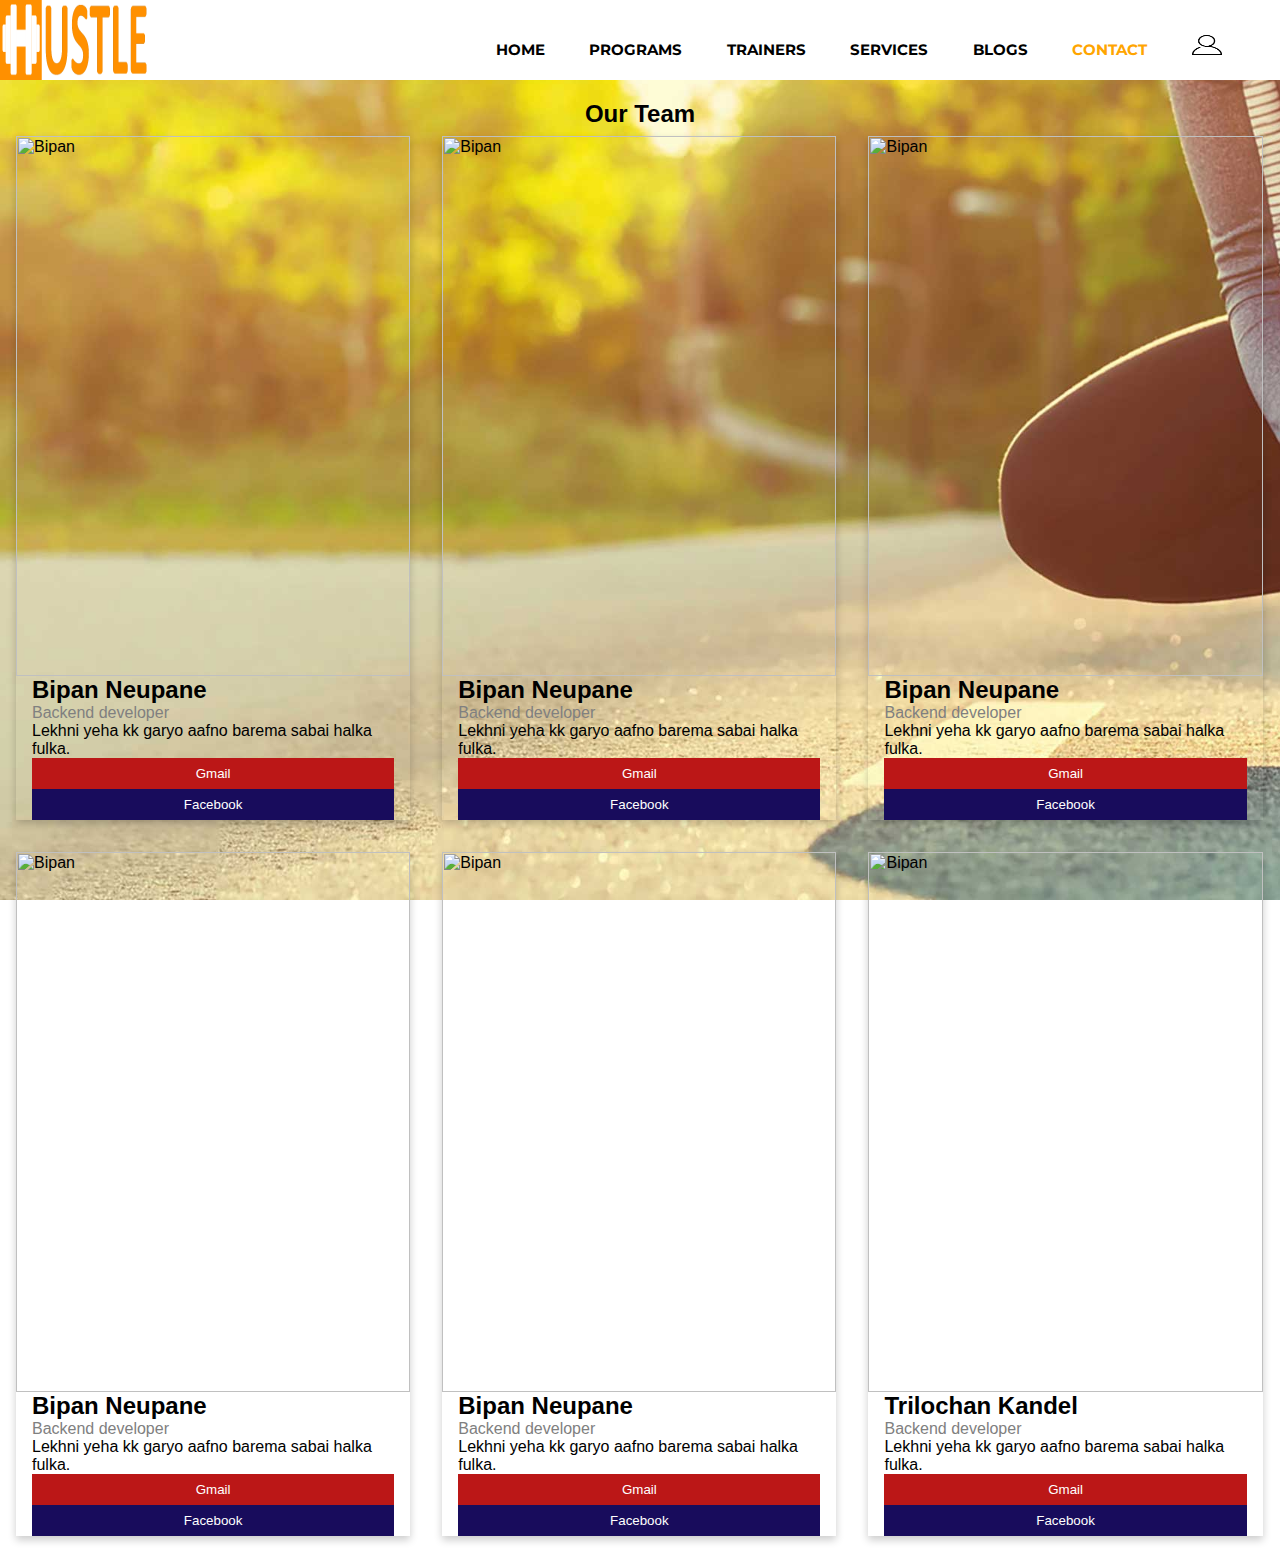
==== html/contact.html @ 72abf1bb "Initial commit" ====
<html>
<head>
     <tittle></tittle>
     <link rel="stylesheet" type="text/css" href="../css/main.css">
     <link rel="stylesheet" type="text/css" href="../css/contact.css">
		 <link href='http://fonts.googleapis.com/css?family=Montserrat:400,700%7CPT+Serif:400,700,400italic' rel='stylesheet'>
     <link href="https://fonts.googleapis.com/css?family=Montserrat|Open+Sans" rel="stylesheet">
</head>
<body>

		<div class="menu">
			
			<div class="leftmenu">
			   <img src="../photo/logo.png" alt="">
			</div>


			      <div class="rightmenu">
                  <ul>
                     <li><a href="index.html"> Home </a></li>
                     <li><a href="programs.html"> Programs </a></li>
                     <li><a href="trainers.html">Trainers</a>  </li>
                     <li><a href="services.html">Services</a>  </li>
                     <li><a href="blogs.html">Blogs</a>  </li>
                     <li class="active"><a href="contact.html">Contact</a>  </li>
                     <li> <img src="../photo/log.png" alt=""></li>
                  </ul>
			      </div>
            </div>

             <h2 style="text-align:center; padding-top:100px; ">Our Team</h2>
             <div class="row">
               <div class="column">
                 <div class="card">
                   <img src="" alt="Bipan" style="width:100%">
                   <div class="container">
                     <h2>Bipan Neupane</h2>
                     <p class="title">Backend developer</p>
                     <p>Lekhni yeha kk garyo aafno barema sabai halka fulka.</p>
                     <a href="mailto:tkandel37@gmail.com"><button class="gamil"><a href="mailto:tkandel37@gmail.com">Gmail</a></button></a>
                     <a href="https://www.facebook.com/"> <button class="button"><a href="https://www.facebook.com/">Facebook</a></button></a>
                   </div>
                 </div>
               </div>
               <div class="column">
                 <div class="card">
                   <img src="" alt="Bipan" style="width:100%">
                   <div class="container">
                     <h2>Bipan Neupane</h2>
                     <p class="title">Backend developer</p>
                     <p>Lekhni yeha kk garyo aafno barema sabai halka fulka.</p>
                     <a href="mailto:tkandel37@gmail.com"><button class="gamil"><a href="mailto:tkandel37@gmail.com">Gmail</a></button></a>
                     <a href="https://www.facebook.com/"> <button class="button"><a href="https://www.facebook.com/">Facebook</a></button></a>
                   </div>
                 </div>
               </div>
               <div class="column">
                 <div class="card">
                   <img src="" alt="Bipan" style="width:100%">
                   <div class="container">
                     <h2>Bipan Neupane</h2>
                     <p class="title">Backend developer</p>
                     <p>Lekhni yeha kk garyo aafno barema sabai halka fulka.</p>
                     <a href="mailto:tkandel37@gmail.com"><button class="gamil"><a href="mailto:tkandel37@gmail.com">Gmail</a></button></a>
                     <a href="https://www.facebook.com/"> <button class="button"><a href="https://www.facebook.com/">Facebook</a></button></a>
                   </div>
                 </div>
               </div>
               <div class="column">
                 <div class="card">
                   <img src="" alt="Bipan" style="width:100%">
                   <div class="container">
                     <h2>Bipan Neupane</h2>
                     <p class="title">Backend developer</p>
                     <p>Lekhni yeha kk garyo aafno barema sabai halka fulka.</p>
                     <a href="mailto:tkandel37@gmail.com"><button class="gamil"><a href="mailto:tkandel37@gmail.com">Gmail</a></button></a>
                     <a href="https://www.facebook.com/"> <button class="button"><a href="https://www.facebook.com/">Facebook</a></button></a>
                   </div>
                 </div>
               </div>
               <div class="column">
                 <div class="card">
                   <img src="" alt="Bipan" style="width:100%">
                   <div class="container">
                     <h2>Bipan Neupane</h2>
                     <p class="title">Backend developer</p>
                     <p>Lekhni yeha kk garyo aafno barema sabai halka fulka.</p>
                     <a href="mailto:tkandel37@gmail.com"><button class="gamil"><a href="mailto:tkandel37@gmail.com">Gmail</a></button></a>
                     <a href="https://www.facebook.com/"> <button class="button"><a href="https://www.facebook.com/">Facebook</a></button></a>
                   </div>
                 </div>
               </div>
               <div class="column">
                 <div class="card">
                   <img src="" alt="Bipan" style="width:100%">
                   <div class="container">
                     <h2>Trilochan Kandel</h2>
                     <p class="title">Backend developer</p>
                     <p>Lekhni yeha kk garyo aafno barema sabai halka fulka.</p>
                     <a href="mailto:tkandel37@gmail.com"><button class="gamil"><a href="mailto:tkandel37@gmail.com">Gmail</a></button></a>
                     <a href="https://www.facebook.com/"> <button class="button"><a href="https://www.facebook.com/">Facebook</a></button></a>
                   </div>
                 </div>
               </div>
             </div>
 </body>
</html>
---- css/main.css ----
*{
    margin:0px;
    padding:0px;
}

body{
	background-image: url('../photo/rr.jpg');
	background-size: cover;
	background-attachment: fixed;
}

.menu{
	width: 100%;
	height: 80px;
	margin-top:0%;
	background-color: rgba(255,255,255,1);
	position:fixed;
	z-index:2;
}

.leftmenu{
	width: 20%;
	line-height: 80px;
	float: left;
}

.leftmenu img{
	height: 80px;
	width: 150px;
	line-height: 80px;

	}

.rightmenu{
	width: 80%;
	line-height: 100px;
	float: right;
}

.rightmenu ul{
	 margin-left: 200px;
}


.rightmenu ul li{
	font-family: 'Montserrat', sans-serif;
	display: inline-block;
	list-style: none;
	font-size: 15px;
	font-weight: bold;
	line-height: 60px;
	margin-left: 40px;
	text-transform: uppercase;

}
.rightmenu ul li a{
	text-decoration:none;
	color:black;
}

.rightmenu .active a{
	color: orange;
}
.rightmenu ul li a:hover{
	color: orange;
}
.rightmenu img{
	width: 30px;
	height: 20px;
}
---- css/contact.css ----
body {
    font-family: Arial, Helvetica, sans-serif;
    margin: 0;
  }
  
  html {
    box-sizing: border-box;
  }
  
  *, *:before, *:after {
    box-sizing: inherit;
  }
  .row{
    height:60vh;
  }
  .column {
    float: left;
    width: 33.3%;
    margin-bottom: 16px;
    padding: 0 8px;
  }
  
  .card {
    box-shadow: 0 4px 8px 0 rgba(0, 0, 0, 0.2);
    margin: 8px;
  }
  
  .container {
    padding: 0 16px;
  }
  
  .container::after, .row::after {
    content: "";
    clear: both;
    display: table;
  }
  
  .title {
    color: grey;
  }
  .button {
    border: none;
    outline: 0;
    display: inline-block;
    padding: 8px;
    text-decoration: none;
    background-color: rgb(24, 12, 92);
    text-align: center;
    cursor: pointer;
    width: 100%;
  }
  .button a{
    text-decoration:none;
    color:white;
  }
  .gamil{
    border: none;
    outline: 0;
    display: inline-block;
    padding: 8px;
    text-decoration: none;
    background-color: rgb(187, 23, 23);
    text-align: center;
    cursor: pointer;
    width: 100%;
  }
  .gamil a{
    text-decoration:none;
    color:white;
  }
  .gmail:hover {
    background-color: #555;
  }
  @media screen and (max-width: 650px) {
    .column {
      width: 100%;
      display: block;
    }
  }
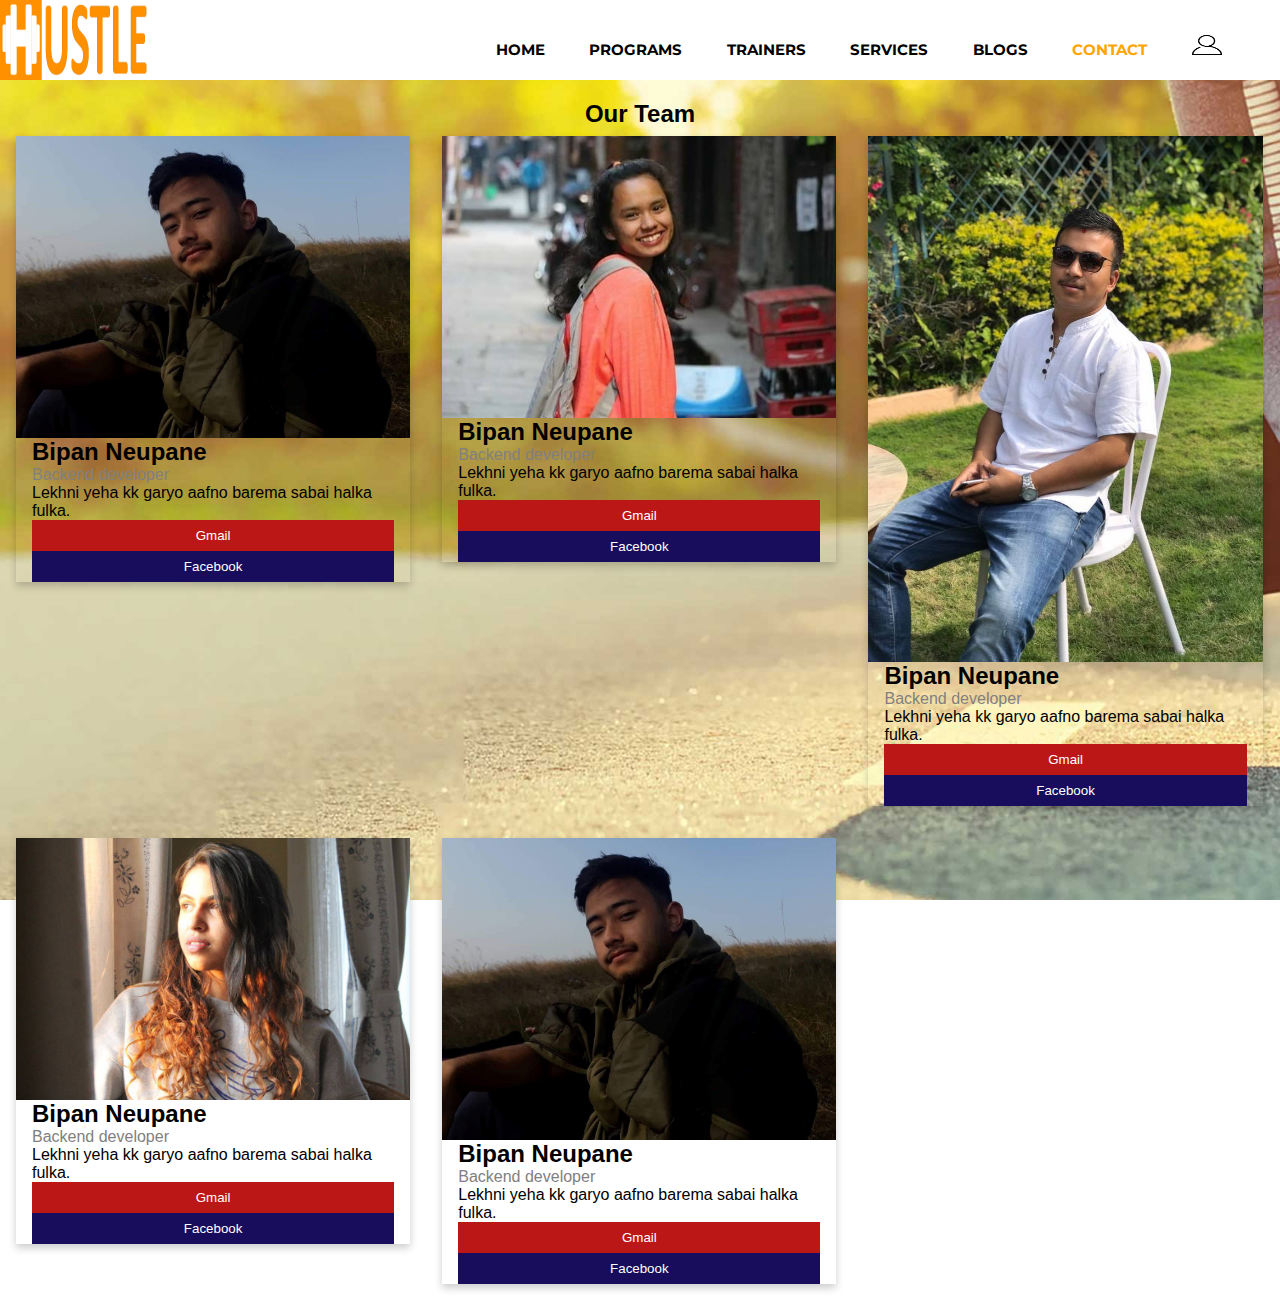
==== commit edc73d43: "Update contact.html" ====
--- a/html/contact.html
+++ b/html/contact.html
@@ -32,7 +32,7 @@
              <div class="row">
                <div class="column">
                  <div class="card">
-                   <img src="" alt="Bipan" style="width:100%">
+                   <img class="photo"src="../photo/bipan.jpg" alt="Bipan" style="width:100%">
                    <div class="container">
                      <h2>Bipan Neupane</h2>
                      <p class="title">Backend developer</p>
@@ -44,7 +44,7 @@
                </div>
                <div class="column">
                  <div class="card">
-                   <img src="" alt="Bipan" style="width:100%">
+                   <img class="photo" src="../photo/chantal.jpg" alt="Bipan" style="width:100%">
                    <div class="container">
                      <h2>Bipan Neupane</h2>
                      <p class="title">Backend developer</p>
@@ -56,7 +56,7 @@
                </div>
                <div class="column">
                  <div class="card">
-                   <img src="" alt="Bipan" style="width:100%">
+                   <img class="photo" src="../photo/palan.jpg" alt="Bipan" style="width:100%">
                    <div class="container">
                      <h2>Bipan Neupane</h2>
                      <p class="title">Backend developer</p>
@@ -68,7 +68,7 @@
                </div>
                <div class="column">
                  <div class="card">
-                   <img src="" alt="Bipan" style="width:100%">
+                   <img class="photo" src="../photo/panday.jpg" alt="Bipan" style="width:100%">
                    <div class="container">
                      <h2>Bipan Neupane</h2>
                      <p class="title">Backend developer</p>
@@ -80,7 +80,7 @@
                </div>
                <div class="column">
                  <div class="card">
-                   <img src="" alt="Bipan" style="width:100%">
+                   <img class="photo" src="../photo/bipan.jpg" alt="Bipan" style="width:100%">
                    <div class="container">
                      <h2>Bipan Neupane</h2>
                      <p class="title">Backend developer</p>
@@ -90,17 +90,6 @@
                    </div>
                  </div>
                </div>
-               <div class="column">
-                 <div class="card">
-                   <img src="" alt="Bipan" style="width:100%">
-                   <div class="container">
-                     <h2>Trilochan Kandel</h2>
-                     <p class="title">Backend developer</p>
-                     <p>Lekhni yeha kk garyo aafno barema sabai halka fulka.</p>
-                     <a href="mailto:tkandel37@gmail.com"><button class="gamil"><a href="mailto:tkandel37@gmail.com">Gmail</a></button></a>
-                     <a href="https://www.facebook.com/"> <button class="button"><a href="https://www.facebook.com/">Facebook</a></button></a>
-                   </div>
-                 </div>
                </div>
              </div>
  </body>
